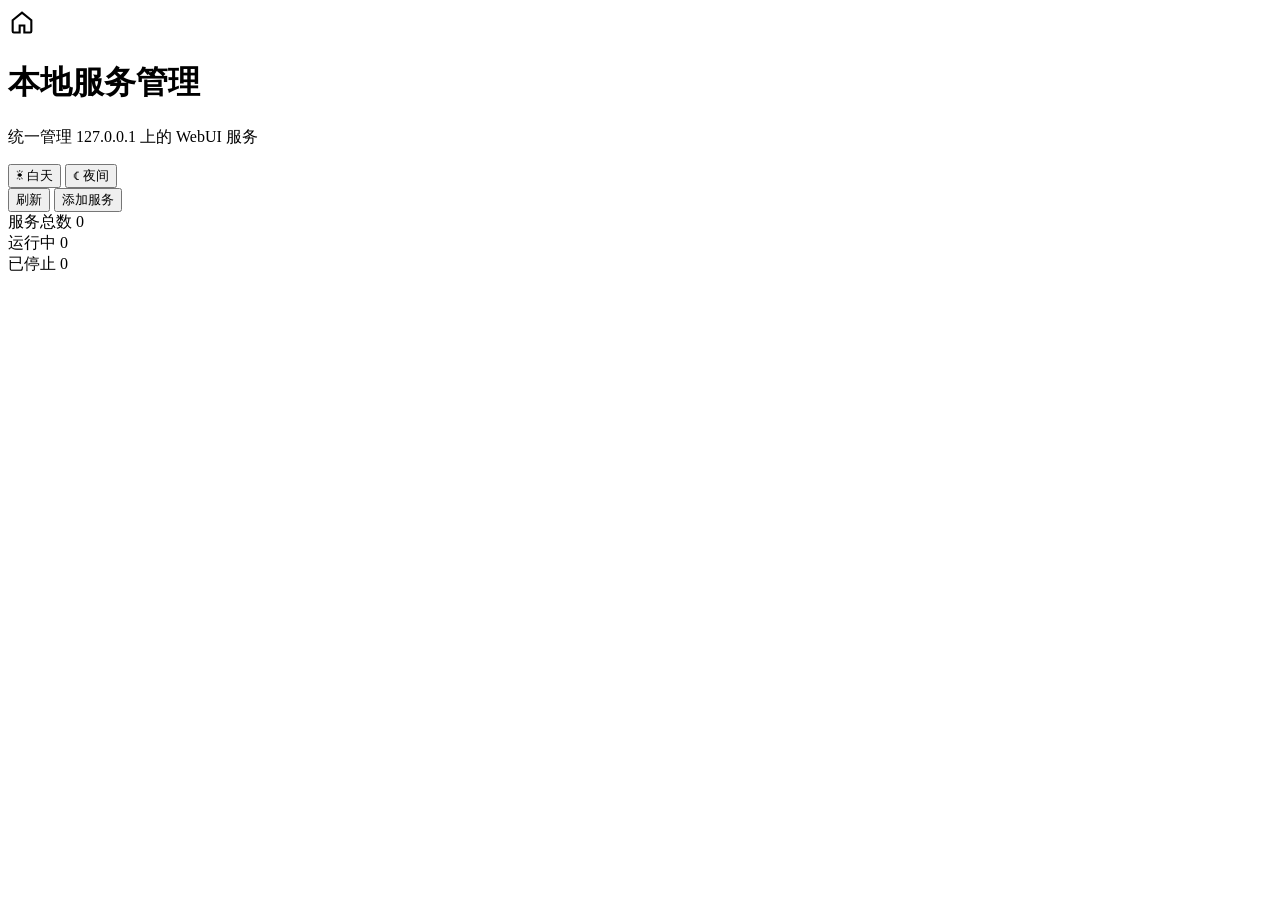
==== frontend/index.html @ 81590349 "Add Local Services Home: dashboard for 127.0.0.1 WebUI services. Includes FastAPI backend, bilingual" ====
<!DOCTYPE html>
<html lang="zh-CN" data-theme="dark">
<head>
  <meta charset="UTF-8" />
  <meta name="viewport" content="width=device-width, initial-scale=1.0" />
  <title>本地服务管理</title>
  <script>
    // Apply saved theme before paint to avoid flash
    (function () {
      try {
        var t = localStorage.getItem("lsm-theme");
        if (t !== "light" && t !== "dark") {
          t = window.matchMedia("(prefers-color-scheme: light)").matches ? "light" : "dark";
        }
        document.documentElement.setAttribute("data-theme", t);
      } catch (e) {
        document.documentElement.setAttribute("data-theme", "dark");
      }
    })();
  </script>
  <link rel="stylesheet" href="/css/style.css" />
</head>
<body>
  <div class="app">
    <header class="header">
      <div class="header-left">
        <div class="logo" aria-hidden="true">
          <svg viewBox="0 0 24 24" width="28" height="28" fill="none" stroke="currentColor" stroke-width="1.8">
            <path d="M4 10.5L12 4l8 6.5V20a1 1 0 0 1-1 1h-5v-6H10v6H5a1 1 0 0 1-1-1v-9.5z"/>
          </svg>
        </div>
        <div>
          <h1>本地服务管理</h1>
          <p class="subtitle">统一管理 127.0.0.1 上的 WebUI 服务</p>
        </div>
      </div>
      <div class="header-actions">
        <div class="theme-toggle" role="group" aria-label="界面主题">
          <button type="button" id="theme-light" data-theme-set="light" title="白天模式">
            <span class="icon" aria-hidden="true">☀</span> 白天
          </button>
          <button type="button" id="theme-dark" data-theme-set="dark" title="夜间模式">
            <span class="icon" aria-hidden="true">☾</span> 夜间
          </button>
        </div>
        <button type="button" class="btn btn-ghost" id="btn-refresh" title="刷新状态">刷新</button>
        <button type="button" class="btn btn-primary" id="btn-add">添加服务</button>
      </div>
    </header>

    <main>
      <section class="stats" id="stats">
        <div class="stat-card">
          <span class="stat-label">服务总数</span>
          <span class="stat-value" id="stat-total">0</span>
        </div>
        <div class="stat-card">
          <span class="stat-label">运行中</span>
          <span class="stat-value running" id="stat-running">0</span>
        </div>
        <div class="stat-card">
          <span class="stat-label">已停止</span>
          <span class="stat-value stopped" id="stat-stopped">0</span>
        </div>
      </section>

      <section class="grid" id="service-grid" aria-live="polite"></section>

      <div class="empty" id="empty-state" hidden>
        <div class="empty-icon">⬡</div>
        <h2>还没有服务</h2>
        <p>添加本地服务目录，即可在此统一启停并打开 WebUI。</p>
        <button type="button" class="btn btn-primary" id="btn-add-empty">添加第一个服务</button>
      </div>
    </main>
  </div>

  <!-- Modal: Add / Edit -->
  <div class="modal-overlay" id="modal" hidden>
    <div class="modal" role="dialog" aria-modal="true" aria-labelledby="modal-title">
      <div class="modal-header">
        <h2 id="modal-title">添加服务</h2>
        <button type="button" class="icon-btn" id="modal-close" aria-label="关闭">×</button>
      </div>
      <form id="service-form" class="modal-body">
        <input type="hidden" id="f-id" />

        <div class="row-2">
          <label class="field">
            <span>端口 <em>*</em></span>
            <div class="row">
              <input type="number" id="f-port" required min="1" max="65535" placeholder="8080" />
              <button type="button" class="btn btn-primary" id="btn-discover" title="根据端口定位进程与目录">从端口探测</button>
            </div>
            <small class="hint">服务运行中时，可只填端口 → 探测，自动识别目录与启动脚本</small>
          </label>
          <label class="field">
            <span>WebUI 地址</span>
            <input type="url" id="f-webui" placeholder="http://127.0.0.1:8080/" />
          </label>
        </div>

        <label class="field">
          <span>名称</span>
          <input type="text" id="f-name" placeholder="可留空，探测或保存时自动填充" maxlength="120" />
        </label>

        <label class="field">
          <span>备注</span>
          <input type="text" id="f-notes" placeholder="可选说明" />
        </label>

        <label class="field">
          <span>服务目录</span>
          <div class="row">
            <input type="text" id="f-directory" placeholder="探测自动填写，或点「选择文件夹」" readonly />
            <button type="button" class="btn btn-ghost" id="btn-browse" title="打开系统文件夹选择">选择文件夹</button>
            <button type="button" class="btn btn-ghost" id="btn-scan">扫描脚本</button>
          </div>
          <small class="hint">停止服务时将结束占用该端口的进程，无需停止脚本</small>
        </label>

        <div class="row-2">
          <label class="field">
            <span>启动脚本</span>
            <select id="f-start">
              <option value="">— 未选择 —</option>
            </select>
          </label>
          <label class="field">
            <span>停止脚本（可选）</span>
            <select id="f-stop">
              <option value="">— 不使用，按端口结束进程 —</option>
            </select>
          </label>
        </div>

        <div id="scan-result" class="scan-result" hidden></div>

        <div class="modal-footer">
          <button type="button" class="btn btn-ghost" id="btn-refresh-icon" hidden>重新获取图标</button>
          <div class="spacer"></div>
          <button type="button" class="btn btn-ghost" id="btn-cancel">取消</button>
          <button type="submit" class="btn btn-primary" id="btn-save">保存</button>
        </div>
      </form>
    </div>
  </div>

  <div class="toast-host" id="toast-host" aria-live="polite"></div>

  <script src="/js/app.js"></script>
</body>
</html>
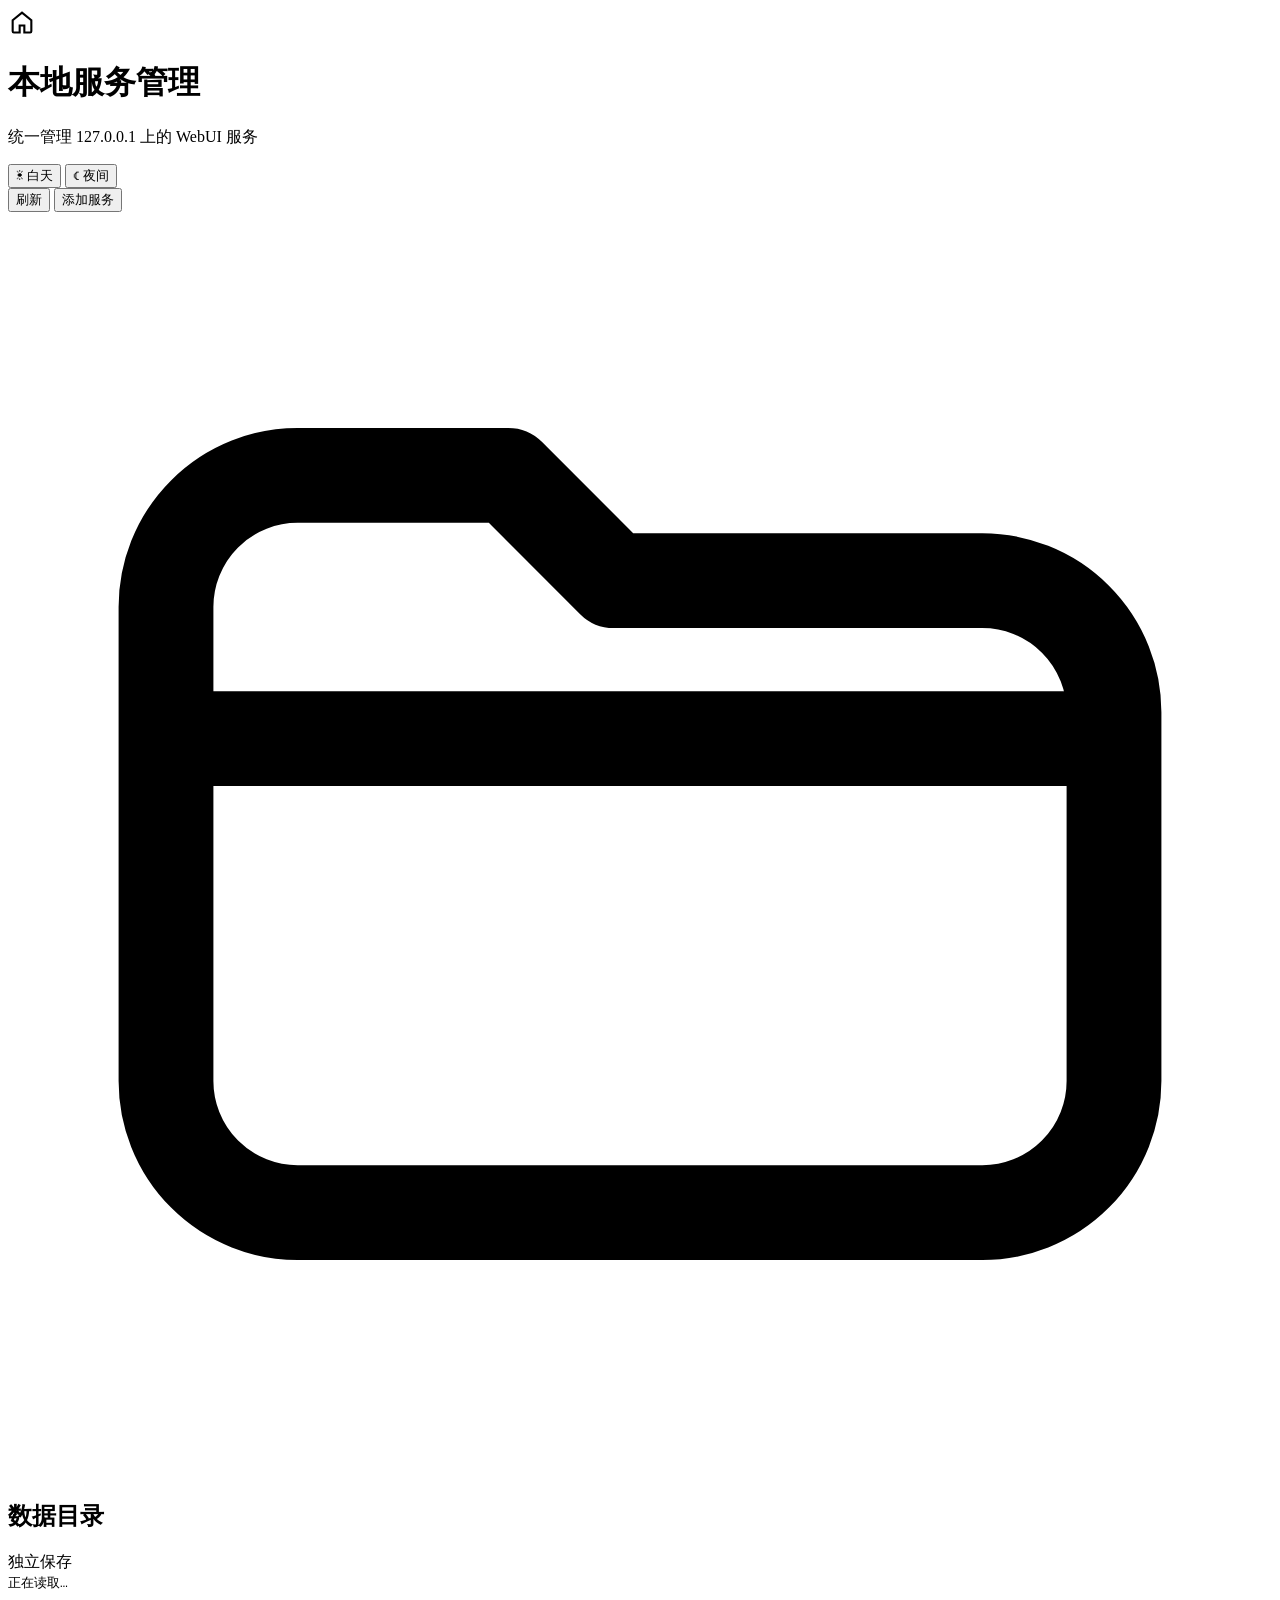
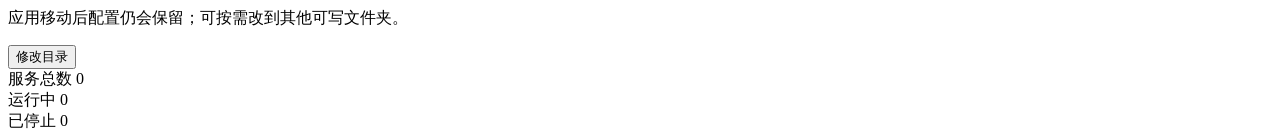
==== commit 08203035: "v1.1.0 - Desktop mode with system tray & popup UI - Add desktop mode (backend/desktop.py) with syste" ====
--- a/frontend/index.html
+++ b/frontend/index.html
@@ -4,6 +4,7 @@
   <meta charset="UTF-8" />
   <meta name="viewport" content="width=device-width, initial-scale=1.0" />
   <title>本地服务管理</title>
+  <link rel="icon" href="/assets/app-icon.svg" type="image/svg+xml" />
   <script>
     // Apply saved theme before paint to avoid flash
     (function () {
@@ -48,6 +49,27 @@
       </div>
     </header>
 
+    <section class="storage-strip" aria-labelledby="storage-title">
+      <div class="storage-icon" aria-hidden="true">
+        <svg viewBox="0 0 24 24" fill="none" stroke="currentColor" stroke-width="1.8" stroke-linecap="round" stroke-linejoin="round">
+          <path d="M3 7.5A2.5 2.5 0 0 1 5.5 5h4l2 2h7A2.5 2.5 0 0 1 21 9.5v7A2.5 2.5 0 0 1 18.5 19h-13A2.5 2.5 0 0 1 3 16.5v-9z" />
+          <path d="M3.5 10h17" />
+        </svg>
+      </div>
+      <div class="storage-content">
+        <div class="storage-heading">
+          <h2 id="storage-title">数据目录</h2>
+          <span class="storage-status" id="storage-status">独立保存</span>
+        </div>
+        <code class="storage-path" id="storage-path">正在读取…</code>
+        <p>应用移动后配置仍会保留；可按需改到其他可写文件夹。</p>
+      </div>
+      <div class="storage-actions">
+        <button type="button" class="btn btn-ghost btn-sm" id="btn-storage-change">修改目录</button>
+        <button type="button" class="btn btn-ghost btn-sm" id="btn-storage-reset" hidden>恢复默认</button>
+      </div>
+    </section>
+
     <main>
       <section class="stats" id="stats">
         <div class="stat-card">
@@ -147,6 +169,32 @@
     </div>
   </div>
 
+  <!-- Modal: Storage location -->
+  <div class="modal-overlay" id="storage-modal" hidden>
+    <div class="modal storage-modal" role="dialog" aria-modal="true" aria-labelledby="storage-modal-title">
+      <div class="modal-header">
+        <h2 id="storage-modal-title">修改数据目录</h2>
+        <button type="button" class="icon-btn" id="storage-modal-close" aria-label="关闭">×</button>
+      </div>
+      <form id="storage-form" class="modal-body">
+        <label class="field">
+          <span>保存路径</span>
+          <div class="row">
+            <input type="text" id="f-storage-path" required autocomplete="off" />
+            <button type="button" class="btn btn-ghost" id="btn-storage-browse">选择文件夹</button>
+          </div>
+          <small class="hint">修改后会把现有配置和图标缓存合并到新目录；原目录不会被删除。</small>
+        </label>
+        <div class="storage-default-hint" id="storage-default-hint"></div>
+        <div class="modal-footer">
+          <div class="spacer"></div>
+          <button type="button" class="btn btn-ghost" id="btn-storage-cancel">取消</button>
+          <button type="submit" class="btn btn-primary" id="btn-storage-save">保存目录</button>
+        </div>
+      </form>
+    </div>
+  </div>
+
   <div class="toast-host" id="toast-host" aria-live="polite"></div>
 
   <script src="/js/app.js"></script>
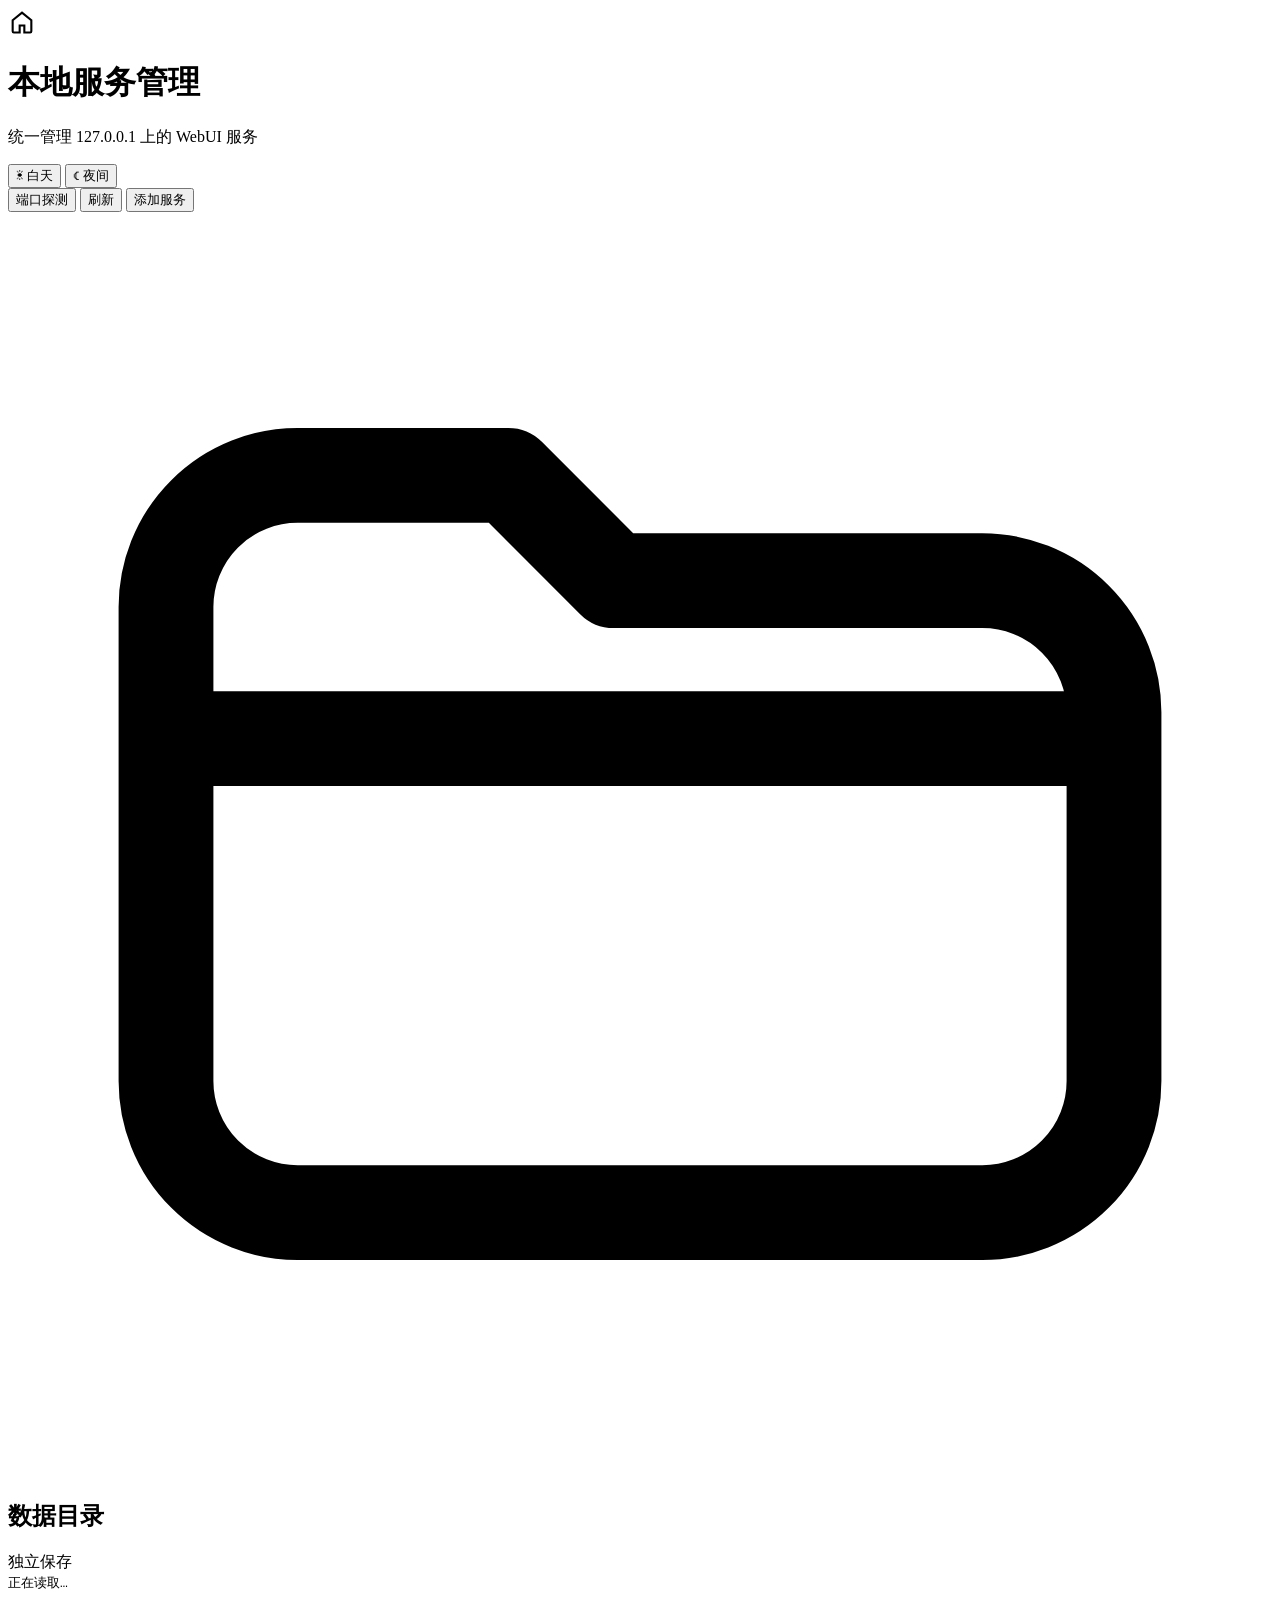
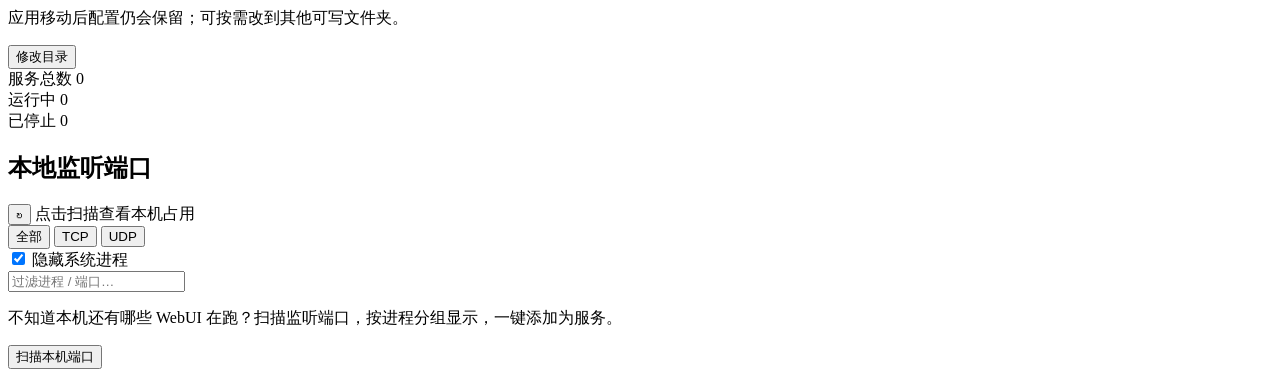
==== commit fe9e666e: "v1.3.0: local port explorer, polished README, screenshots Add listening-port scan grouped by process" ====
--- a/frontend/index.html
+++ b/frontend/index.html
@@ -44,6 +44,7 @@
             <span class="icon" aria-hidden="true">☾</span> 夜间
           </button>
         </div>
+        <button type="button" class="btn btn-ghost" id="btn-ports" title="扫描本机正在监听的端口">端口探测</button>
         <button type="button" class="btn btn-ghost" id="btn-refresh" title="刷新状态">刷新</button>
         <button type="button" class="btn btn-primary" id="btn-add">添加服务</button>
       </div>
@@ -86,6 +87,38 @@
         </div>
       </section>
 
+      <!-- Local listening ports explorer -->
+      <section class="ports-panel" id="ports-panel" aria-labelledby="ports-title">
+        <div class="ports-header">
+          <div class="ports-title-row">
+            <h2 id="ports-title">本地监听端口</h2>
+            <button type="button" class="icon-btn ports-refresh" id="btn-ports-refresh" title="重新扫描" aria-label="重新扫描">↻</button>
+            <span class="ports-meta" id="ports-meta">点击扫描查看本机占用</span>
+          </div>
+          <div class="ports-toolbar">
+            <div class="ports-proto" role="group" aria-label="协议筛选">
+              <button type="button" class="ports-chip active" data-proto="all">全部</button>
+              <button type="button" class="ports-chip" data-proto="tcp">TCP</button>
+              <button type="button" class="ports-chip" data-proto="udp">UDP</button>
+            </div>
+            <label class="ports-hide-system">
+              <input type="checkbox" id="ports-hide-system" checked />
+              隐藏系统进程
+            </label>
+            <div class="ports-search-wrap">
+              <input type="search" id="ports-filter" placeholder="过滤进程 / 端口…" autocomplete="off" />
+            </div>
+          </div>
+        </div>
+        <div class="ports-body" id="ports-body">
+          <div class="ports-placeholder" id="ports-placeholder">
+            <p>不知道本机还有哪些 WebUI 在跑？扫描监听端口，按进程分组显示，一键添加为服务。</p>
+            <button type="button" class="btn btn-primary" id="btn-ports-scan">扫描本机端口</button>
+          </div>
+          <div class="ports-grid" id="ports-grid" hidden></div>
+        </div>
+      </section>
+
       <section class="grid" id="service-grid" aria-live="polite"></section>
 
       <div class="empty" id="empty-state" hidden>
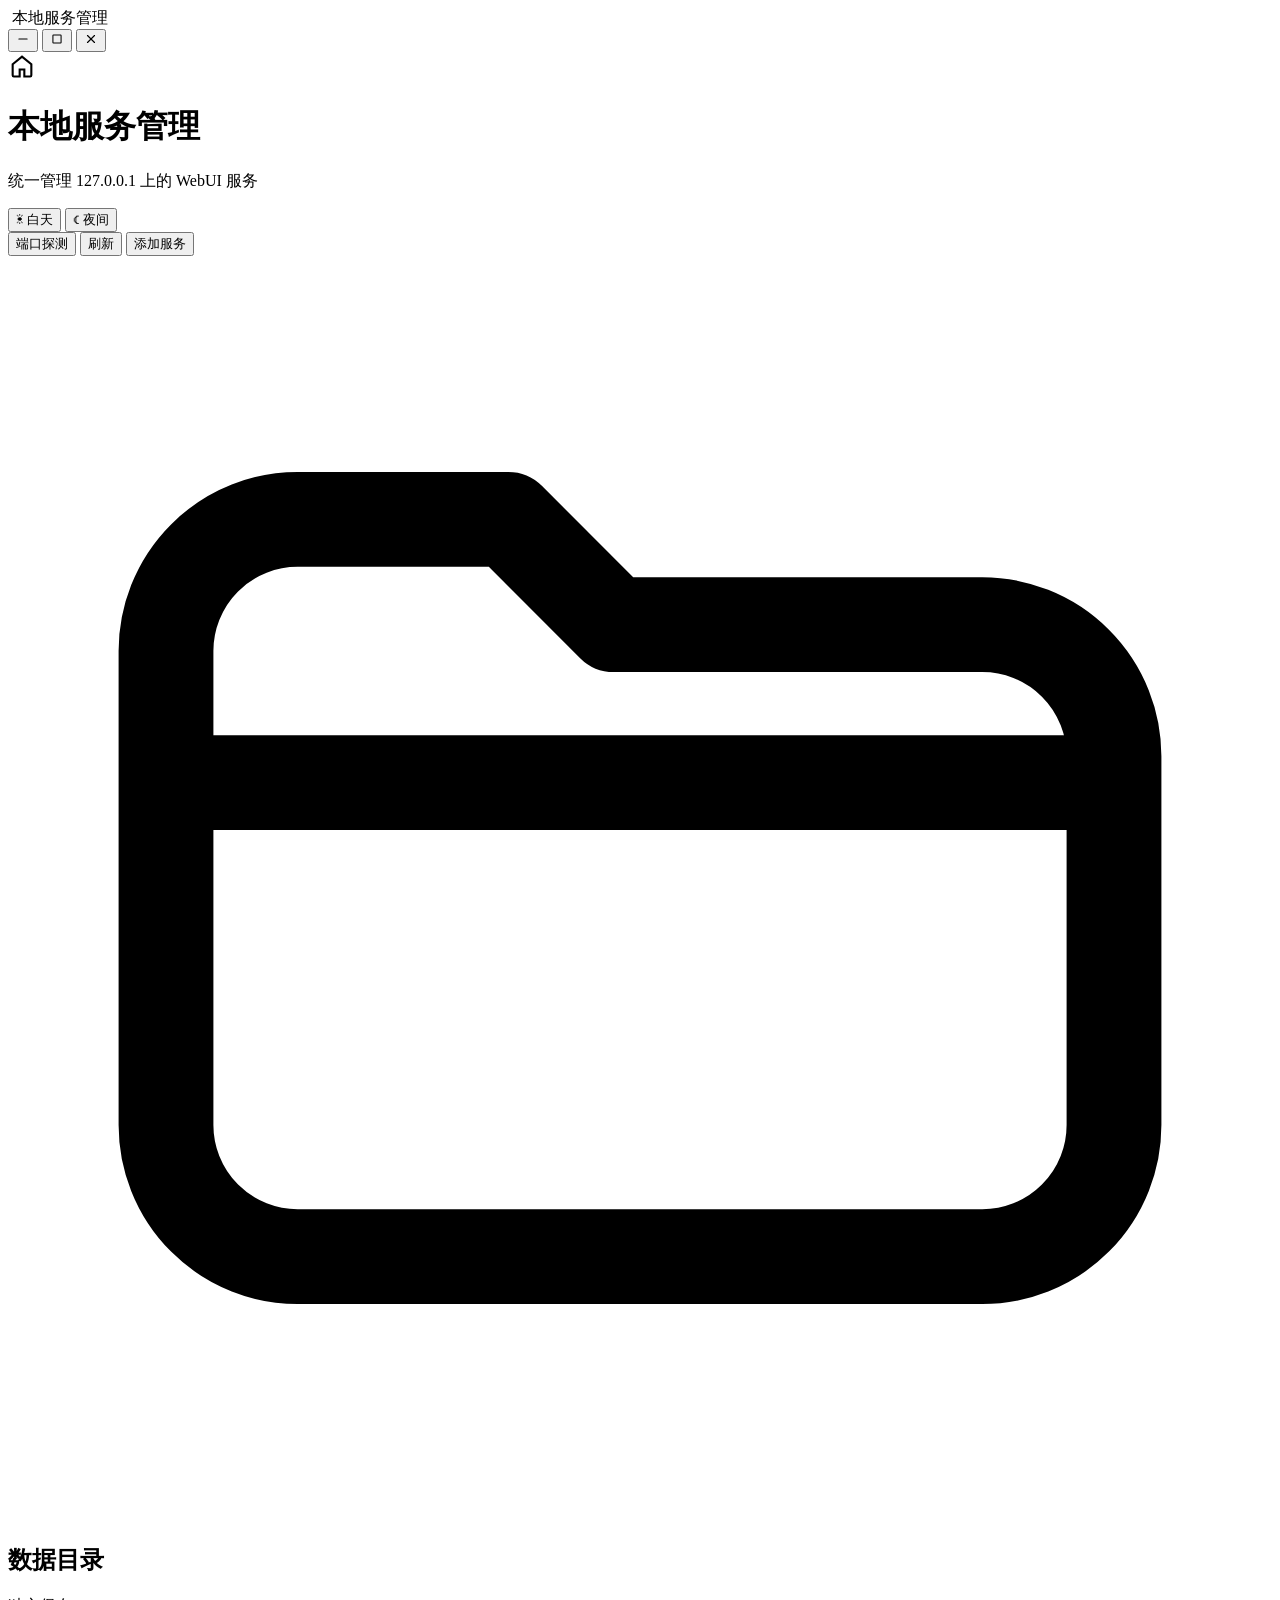
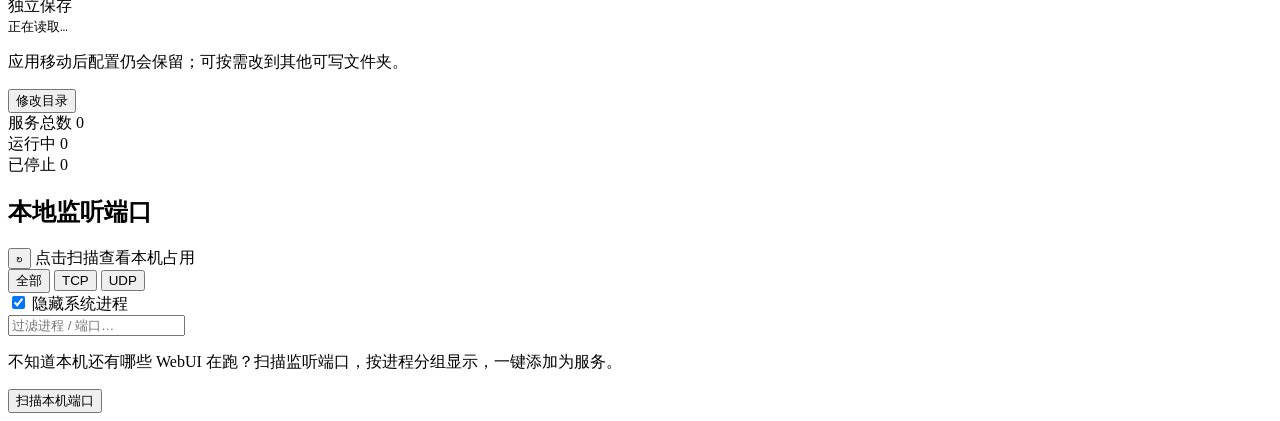
==== commit 36ae6d46: "v1.4.0: add frameless windows and hidden service startup" ====
--- a/frontend/index.html
+++ b/frontend/index.html
@@ -22,6 +22,30 @@
   <link rel="stylesheet" href="/css/style.css" />
 </head>
 <body>
+  <div class="main-titlebar" id="main-titlebar">
+    <div class="main-titlebar-brand">
+      <img class="main-titlebar-icon" src="/assets/app-icon.svg" alt="" />
+      <span>本地服务管理</span>
+    </div>
+    <div class="main-titlebar-actions">
+      <button type="button" class="main-titlebar-btn" id="btn-window-minimize" title="最小化" aria-label="最小化">
+        <svg viewBox="0 0 24 24" width="14" height="14" fill="none" stroke="currentColor" stroke-width="2" stroke-linecap="round">
+          <path d="M5 12h14" />
+        </svg>
+      </button>
+      <button type="button" class="main-titlebar-btn" id="btn-window-maximize" title="最大化" aria-label="最大化">
+        <svg viewBox="0 0 24 24" width="14" height="14" fill="none" stroke="currentColor" stroke-width="1.8">
+          <rect x="5" y="5" width="14" height="14" rx="1" />
+        </svg>
+      </button>
+      <button type="button" class="main-titlebar-btn main-titlebar-close" id="btn-window-close" title="收起" aria-label="收起">
+        <svg viewBox="0 0 24 24" width="14" height="14" fill="none" stroke="currentColor" stroke-width="2" stroke-linecap="round">
+          <line x1="18" y1="6" x2="6" y2="18" />
+          <line x1="6" y1="6" x2="18" y2="18" />
+        </svg>
+      </button>
+    </div>
+  </div>
   <div class="app">
     <header class="header">
       <div class="header-left">
